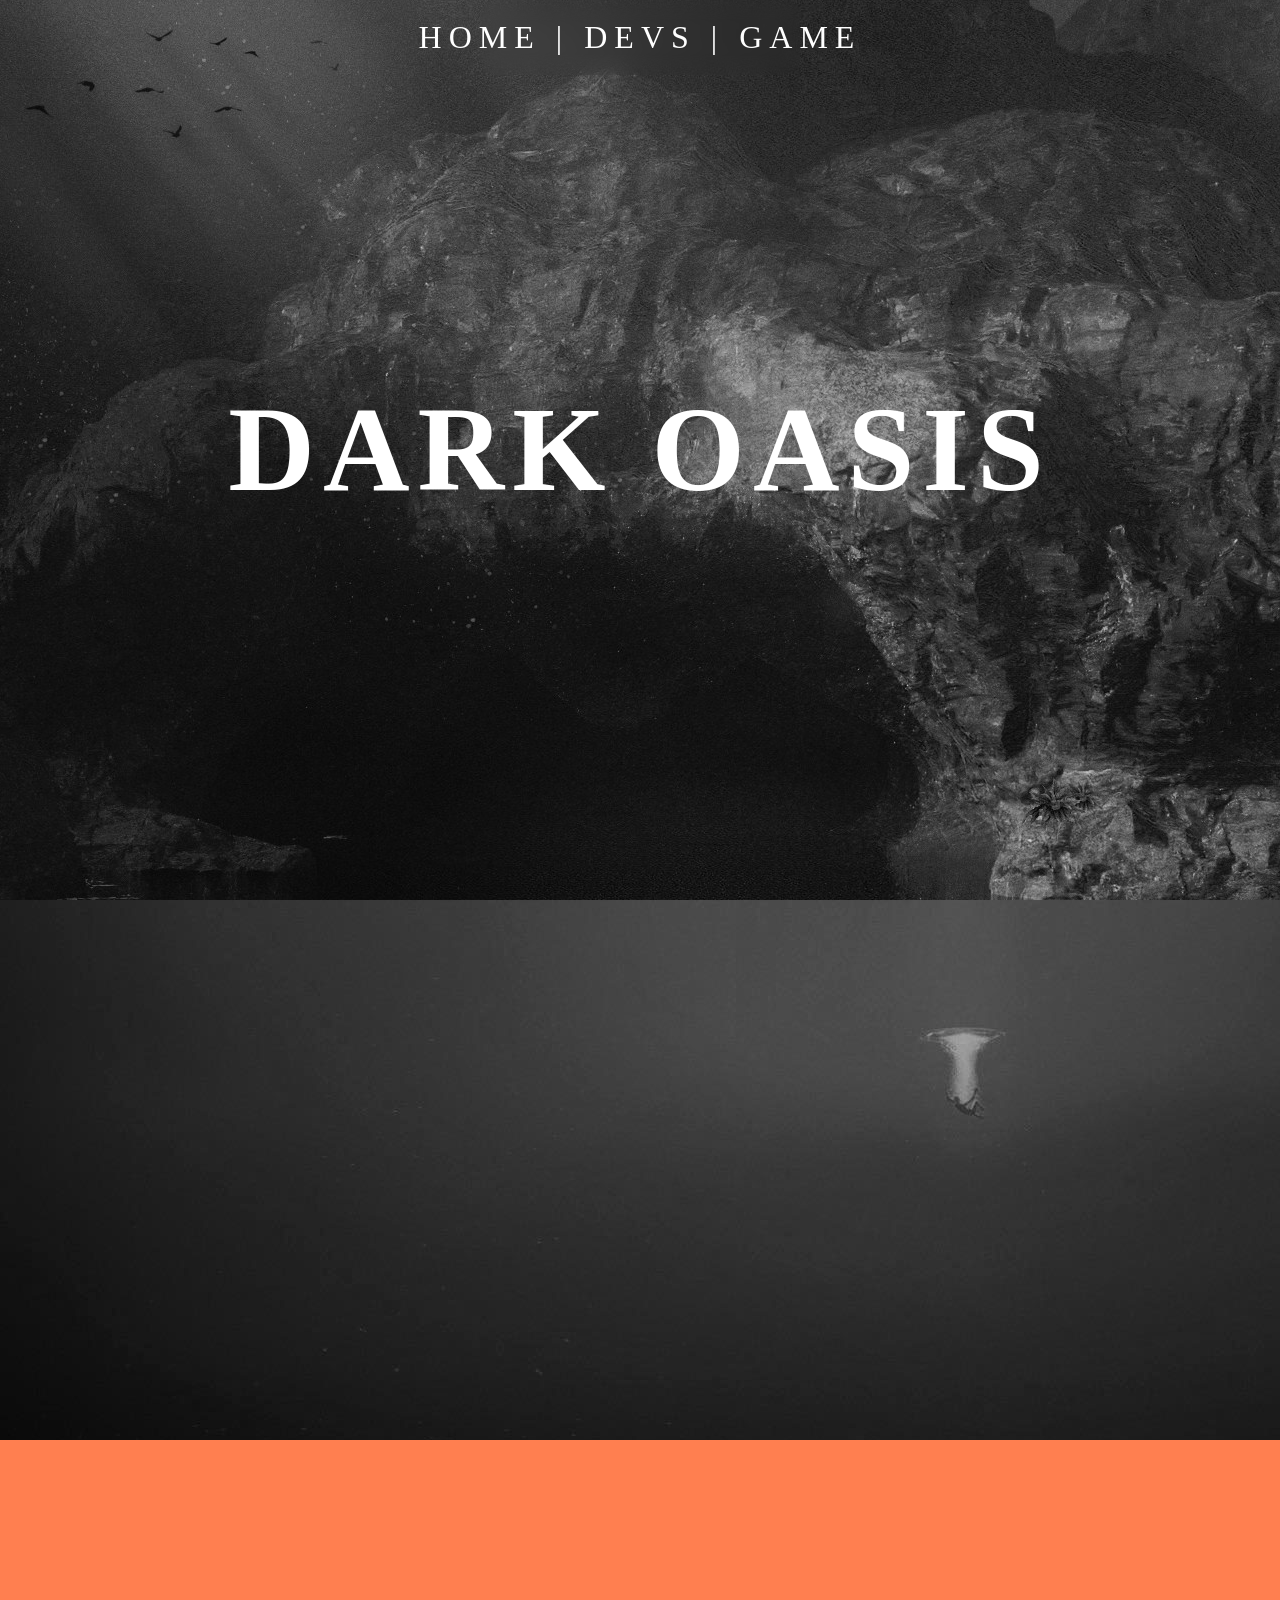
==== index.html @ 1d312c6d "Initial FIle Upload" ====
<!DOCTYPE html>
<html lang="en">
<head>
    <meta charset="UTF-8">
    <meta name="viewport" content="width=device-width, initial-scale=1.0">
    <title>Dark Oasis</title>
    <link rel="stylesheet" href="styles.css">
</head>
<body>

    <div id="navbar">
        <ul id="navbarList">
            <li><a class="navbarLinks" href="#homepage">HOME</a></li>
            <li>|</li>
            <li><a class="navbarLinks" href="#aboutDev">DEVS</a></li>
            <li>|</li>
            <li><a class="navbarLinks" href="#aboutGame">GAME</a></li>
        </ul>

    </div>

    <section id="homepage">
        <h1 id="title">DARK OASIS</h1>
    </section>

    <section id="aboutDev">
        <div id="aboutUpperImage"></div>
    </section>

    <section id="aboutGame">

    </section>
    
</body>
</html>
---- styles.css ----
* {
    margin: 0px;
    padding: 0px;
}

@font-face {
    font-family: Skranji;
    src: url("/fonts/Skranji/Skranji-Regular.ttf");
}
:root {
    --title-font: Skranji;
}
html {
    scroll-behavior: smooth;
}
/*Navigation bar stylings*/
body {
    display: flex;
    
    align-items: center;
    flex-direction: column;
}
#navbar {
    display: flex;
    justify-content: center;
    align-items: center;

    width: 25%;
    height: 75px;
    position: fixed;

    
    border-radius: 15px;

    backdrop-filter: blur(10px);

}
#navbarList {
    display: flex;
    gap: 15px;

    font-family: var(--title-font);
    letter-spacing: 7px;
    font-size: 2rem;
    color: white;

    list-style-type: none;
}
.navbarLinks:link,.navbarLinks:visited {
    text-decoration: none;
    color: white;
}
.navbarLinks:hover {
    color:lightskyblue;
}

/*Homepage Stylings*/
#homepage {
    display: flex;
    justify-content: center;
    align-items: center;

    height: 100vh;
    width: 100vw;

    background-image: url("img/dark-cave-large.jpg");
    background-repeat: no-repeat;
    background-position: center;
    background-size: fill;
}
#title {
    text-align: center;

    font-family: var(--title-font);
    color: white;

    letter-spacing: 8px;
    font-size: 120px;
    
}

/*Dev about page sytlings*/
#aboutDev {
    display: flex;

    height: 100vh;
    width: 100vw;

    background-color: coral;

}
#aboutUpperImage {
    width: 100vw;
    height: 60vh;

    background-color: lightsalmon;
    background-image: url("/img/man-falling-b-and-w.jpg");
}

/*About */
#aboutGame {
    display: flex;
    justify-content: center;
    align-items: center;

    height: 100vh;
    width: 100vw;

    background-color: chocolate;
}
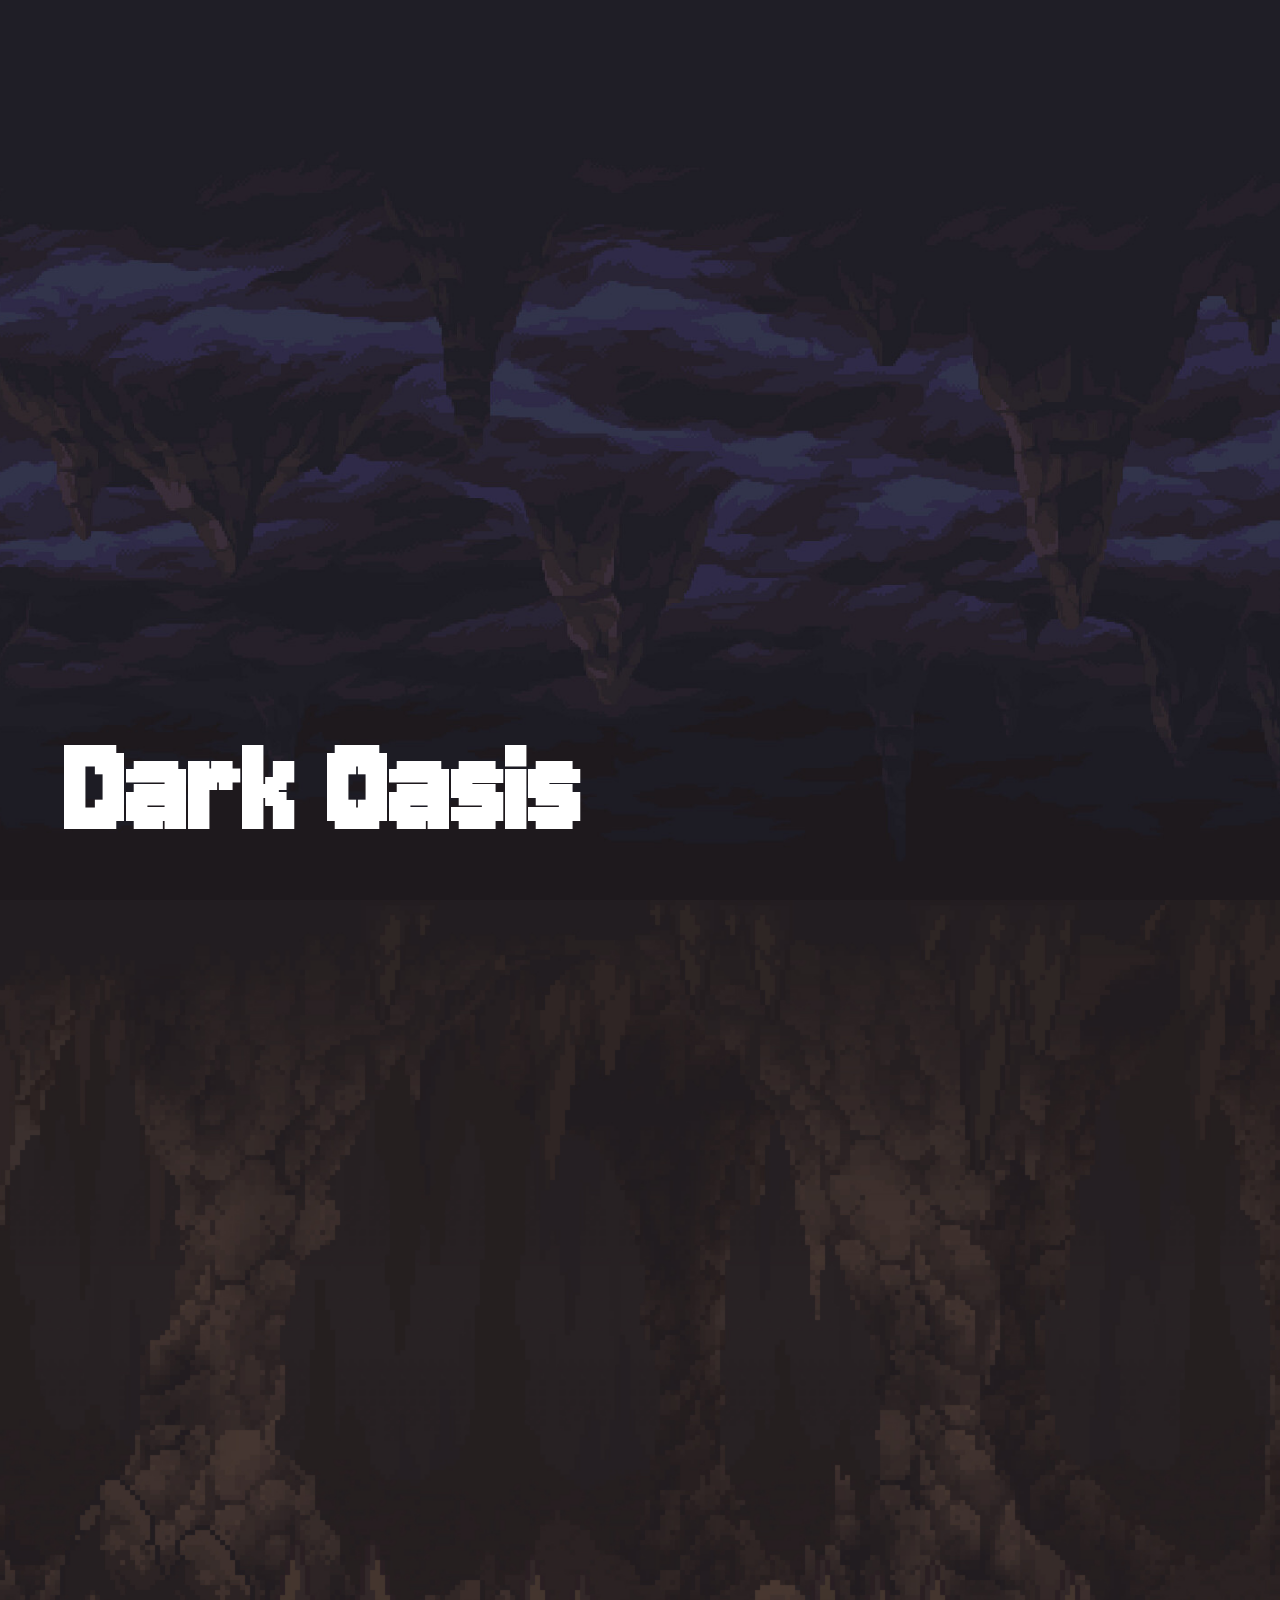
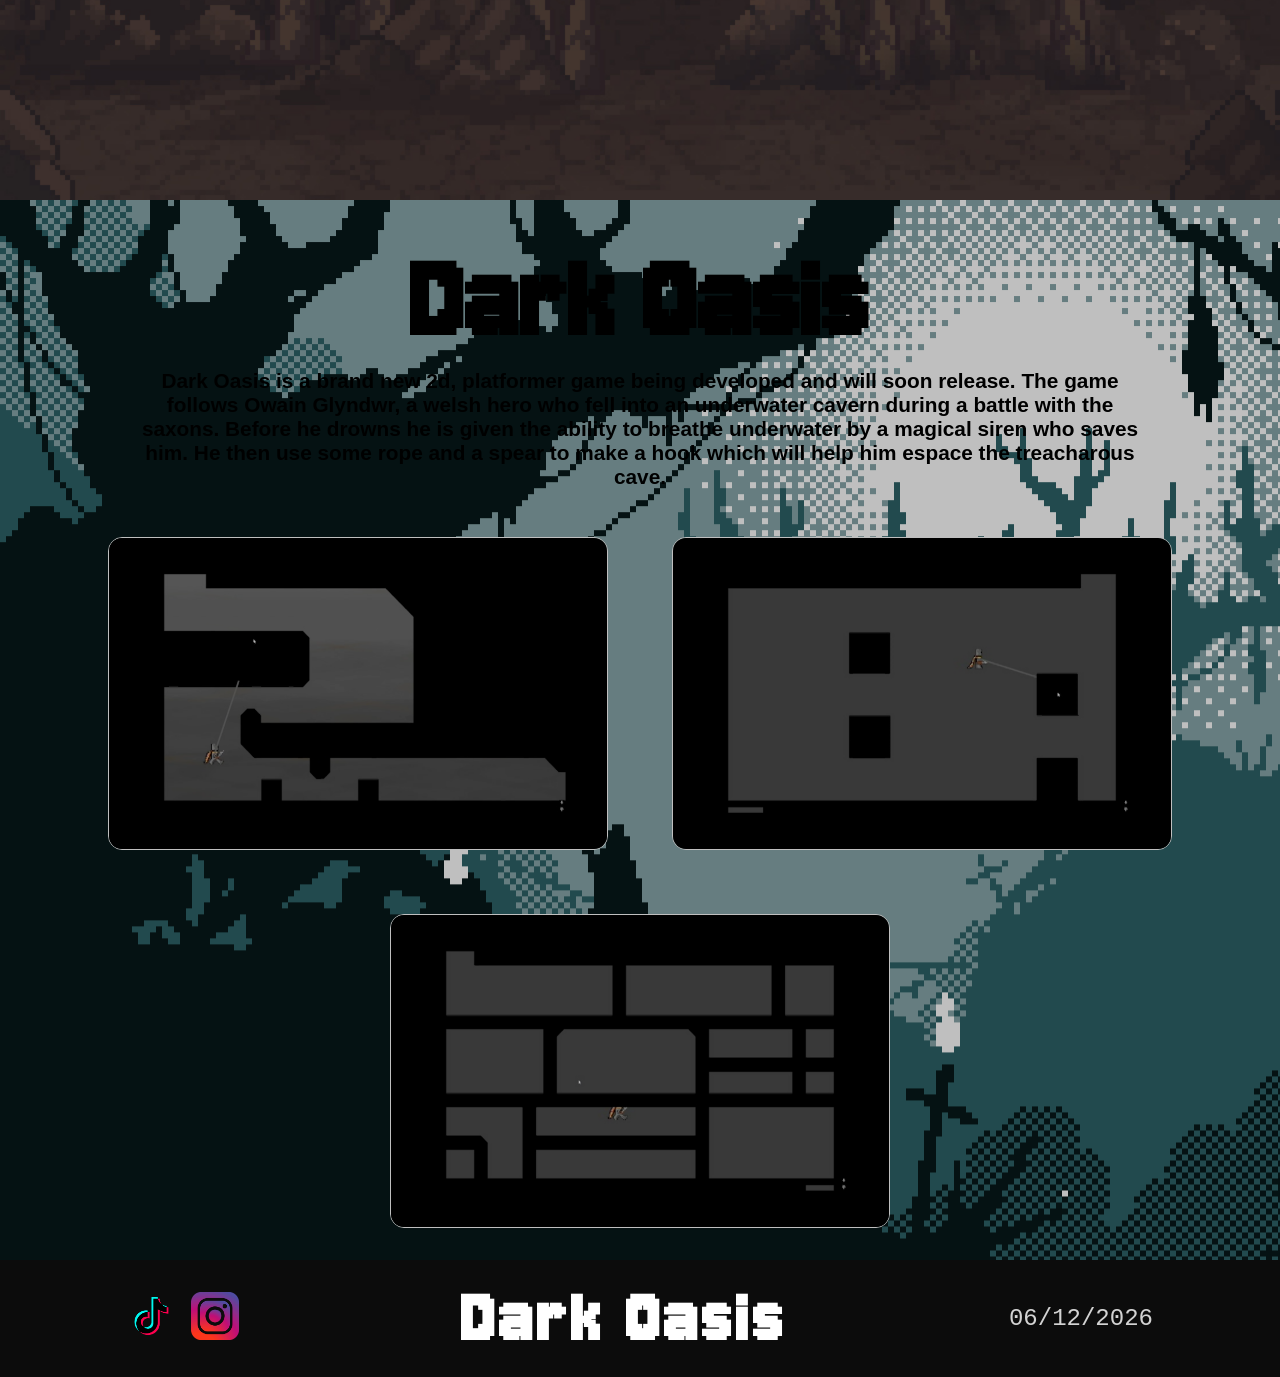
==== commit 9a6f9c5d: "Added footer" ====
--- a/index.html
+++ b/index.html
@@ -5,31 +5,48 @@
     <meta name="viewport" content="width=device-width, initial-scale=1.0">
     <title>Dark Oasis</title>
     <link rel="stylesheet" href="styles.css">
+    <script src="script.js" defer></script>
 </head>
 <body>
+  <section id="homepage">
+    <h1 id="mainTitle">Dark Oasis</h1>
+  </section>
 
-    <div id="navbar">
-        <ul id="navbarList">
-            <li><a class="navbarLinks" href="#homepage">HOME</a></li>
-            <li>|</li>
-            <li><a class="navbarLinks" href="#aboutDev">DEVS</a></li>
-            <li>|</li>
-            <li><a class="navbarLinks" href="#aboutGame">GAME</a></li>
-        </ul>
+  <section id="marinePierce">
 
+  </section>
+
+  <section id="dark-oasis-about">
+    <div class="info-container">
+      <h1>Dark Oasis</h1>
+      <p>Dark Oasis is a brand new 2d, platformer game being developed and will soon release.
+        The game follows Owain Glyndwr, a welsh hero who fell into an underwater cavern during
+        a battle with the saxons. Before he drowns he is given the ability to breathe underwater
+        by a magical siren who saves him. He then use some rope and a spear to make a hook which
+        will help him espace the treacharous cave.</p>
     </div>
+    <div class="image-container">
+      <img src="img/gameplay/do-gameplay-1.png" alt="Gameplay image 1" class="gameplay-img">
+      <img src="img/gameplay/do-gameplay-2.png" alt="Gameplay image 2" class="gameplay-img">
+      <img src="img/gameplay/do-gameplay-3.png" alt="Gameplay image 3" class="gameplay-img">
+    </div>
+  </section>
 
-    <section id="homepage">
-        <h1 id="title">DARK OASIS</h1>
-    </section>
-
-    <section id="aboutDev">
-        <div id="aboutUpperImage"></div>
-    </section>
-
-    <section id="aboutGame">
-
-    </section>
-    
+  <section id="footer">
+    <div class="social-links">
+      <a href="https://www.tiktok.com/@darkoasis84" target="_blank">
+        <img src="img/logos/tiktok.png" alt="Tiktok logo">
+      </a>
+      <a href="https://www.instagram.com/darkoasisgame/" target="_blank">
+        <img src="img/logos/instagram.png" alt="Instagram logo">
+      </a>
+    </div>
+    <div class="footer-title-container">
+      <h1>Dark Oasis</h1>
+    </div>
+    <div class="date-container">
+      <p id="date"></p>
+    </div>
+  </section>
 </body>
 </html>
--- a/styles.css
+++ b/styles.css
@@ -1,110 +1,128 @@
-* {
-    margin: 0px;
-    padding: 0px;
+@font-face {
+    font-family: Jersey10;
+    src: url("font/Jersey10/Jersey10-Regular.ttf");
 }
 
-@font-face {
-    font-family: Skranji;
-    src: url("/fonts/Skranji/Skranji-Regular.ttf");
-}
-:root {
-    --title-font: Skranji;
-}
-html {
-    scroll-behavior: smooth;
-}
-/*Navigation bar stylings*/
-body {
-    display: flex;
-    
-    align-items: center;
-    flex-direction: column;
-}
-#navbar {
-    display: flex;
-    justify-content: center;
-    align-items: center;
-
-    width: 25%;
-    height: 75px;
-    position: fixed;
-
-    
-    border-radius: 15px;
-
-    backdrop-filter: blur(10px);
-
-}
-#navbarList {
-    display: flex;
-    gap: 15px;
-
-    font-family: var(--title-font);
-    letter-spacing: 7px;
-    font-size: 2rem;
-    color: white;
-
-    list-style-type: none;
-}
-.navbarLinks:link,.navbarLinks:visited {
-    text-decoration: none;
-    color: white;
-}
-.navbarLinks:hover {
-    color:lightskyblue;
+* {
+  padding: 0;
+  margin: 0;
+  scroll-behavior: smooth;
+  box-sizing: border-box;
 }
 
-/*Homepage Stylings*/
-#homepage {
-    display: flex;
-    justify-content: center;
-    align-items: center;
-
-    height: 100vh;
-    width: 100vw;
-
-    background-image: url("img/dark-cave-large.jpg");
-    background-repeat: no-repeat;
-    background-position: center;
-    background-size: fill;
-}
-#title {
-    text-align: center;
-
-    font-family: var(--title-font);
-    color: white;
-
-    letter-spacing: 8px;
-    font-size: 120px;
-    
+:root {
+  --main-font: Jersey10;
 }
 
-/*Dev about page sytlings*/
-#aboutDev {
-    display: flex;
-
-    height: 100vh;
-    width: 100vw;
-
-    background-color: coral;
-
-}
-#aboutUpperImage {
-    width: 100vw;
-    height: 60vh;
-
-    background-color: lightsalmon;
-    background-image: url("/img/man-falling-b-and-w.jpg");
+body {
+  margin: 0px;
+  padding: 0px;
 }
 
-/*About */
-#aboutGame {
-    display: flex;
-    justify-content: center;
-    align-items: center;
+#homepage {
+  display: flex;
+  justify-content: flex-start;
+  align-items: flex-end;
+  height: 100vh;
+  width: 100vw;
+  background-image: url("img/stalactite-cave-ceiling.jpg");
+  background-position: center;
+  background-repeat: no-repeat;
+  background-size: cover;
+}
 
-    height: 100vh;
-    width: 100vw;
+#mainTitle {
+  color: white;
+  font-size: 9rem;
+  font-family: var(--main-font);
+  padding: 0px;
+  margin: 0px;
+  padding-left: 64px;
+  padding-bottom: 32px;
+}
 
-    background-color: chocolate;
+#marinePierce {
+  display: flex;
+  justify-content: flex-start;
+  align-items: flex-end;
+  height: 100vh;
+  width: 100vw;
+  background-image: url("img/caveBackground-purple.jpg");
+  background-position: center;
+  background-repeat: no-repeat;
+  background-size: cover;
 }
+
+#dark-oasis-about {
+  min-height: 100vh;
+  width: 100vw;
+
+  display: flex;
+  flex-direction: column;
+  justify-content: center;
+  align-items: center;
+  gap: 48px;
+  padding: 32px;
+  
+  background: url('img/do-about-background.gif');
+  filter: brightness(75%);
+}
+
+.info-container > h1 {
+  font-size: 8rem;
+  font-family: var(--main-font);
+  text-align: center; 
+}
+
+.info-container > p {
+  font-size: 1.3rem;
+  font-weight: bold;
+  font-family: 'Gill Sans', 'Gill Sans MT', Calibri, 'Trebuchet MS', sans-serif;
+  text-align: center;
+  max-width: 1000px;
+}
+
+.image-container {
+  display: flex;
+  justify-content: center;
+  flex-wrap: wrap;
+  gap: 64px;
+}
+
+.gameplay-img {
+  width: 500px;
+  border-radius: 14px;
+  border: 1px solid white;
+}
+
+#footer {
+  background-color: rgb(12, 12, 12);
+  padding: 16px;
+  display: flex;
+  justify-content: space-around;
+  align-items: center;
+}
+
+.social-links {
+  display: flex;
+  justify-content: center;
+  align-items: center;
+  gap: 16px;
+}
+
+.social-links > a > img {
+  width: 48px;
+}
+
+.footer-title-container > h1 {
+  color: white;
+  font-size: 5rem;
+  font-family: var(--main-font);
+  letter-spacing: 4px;
+}
+
+.date-container > p {
+  font-size: 1.5rem;
+  font-family: 'Courier New', Courier, monospace;
+  color: lightgray;
+}
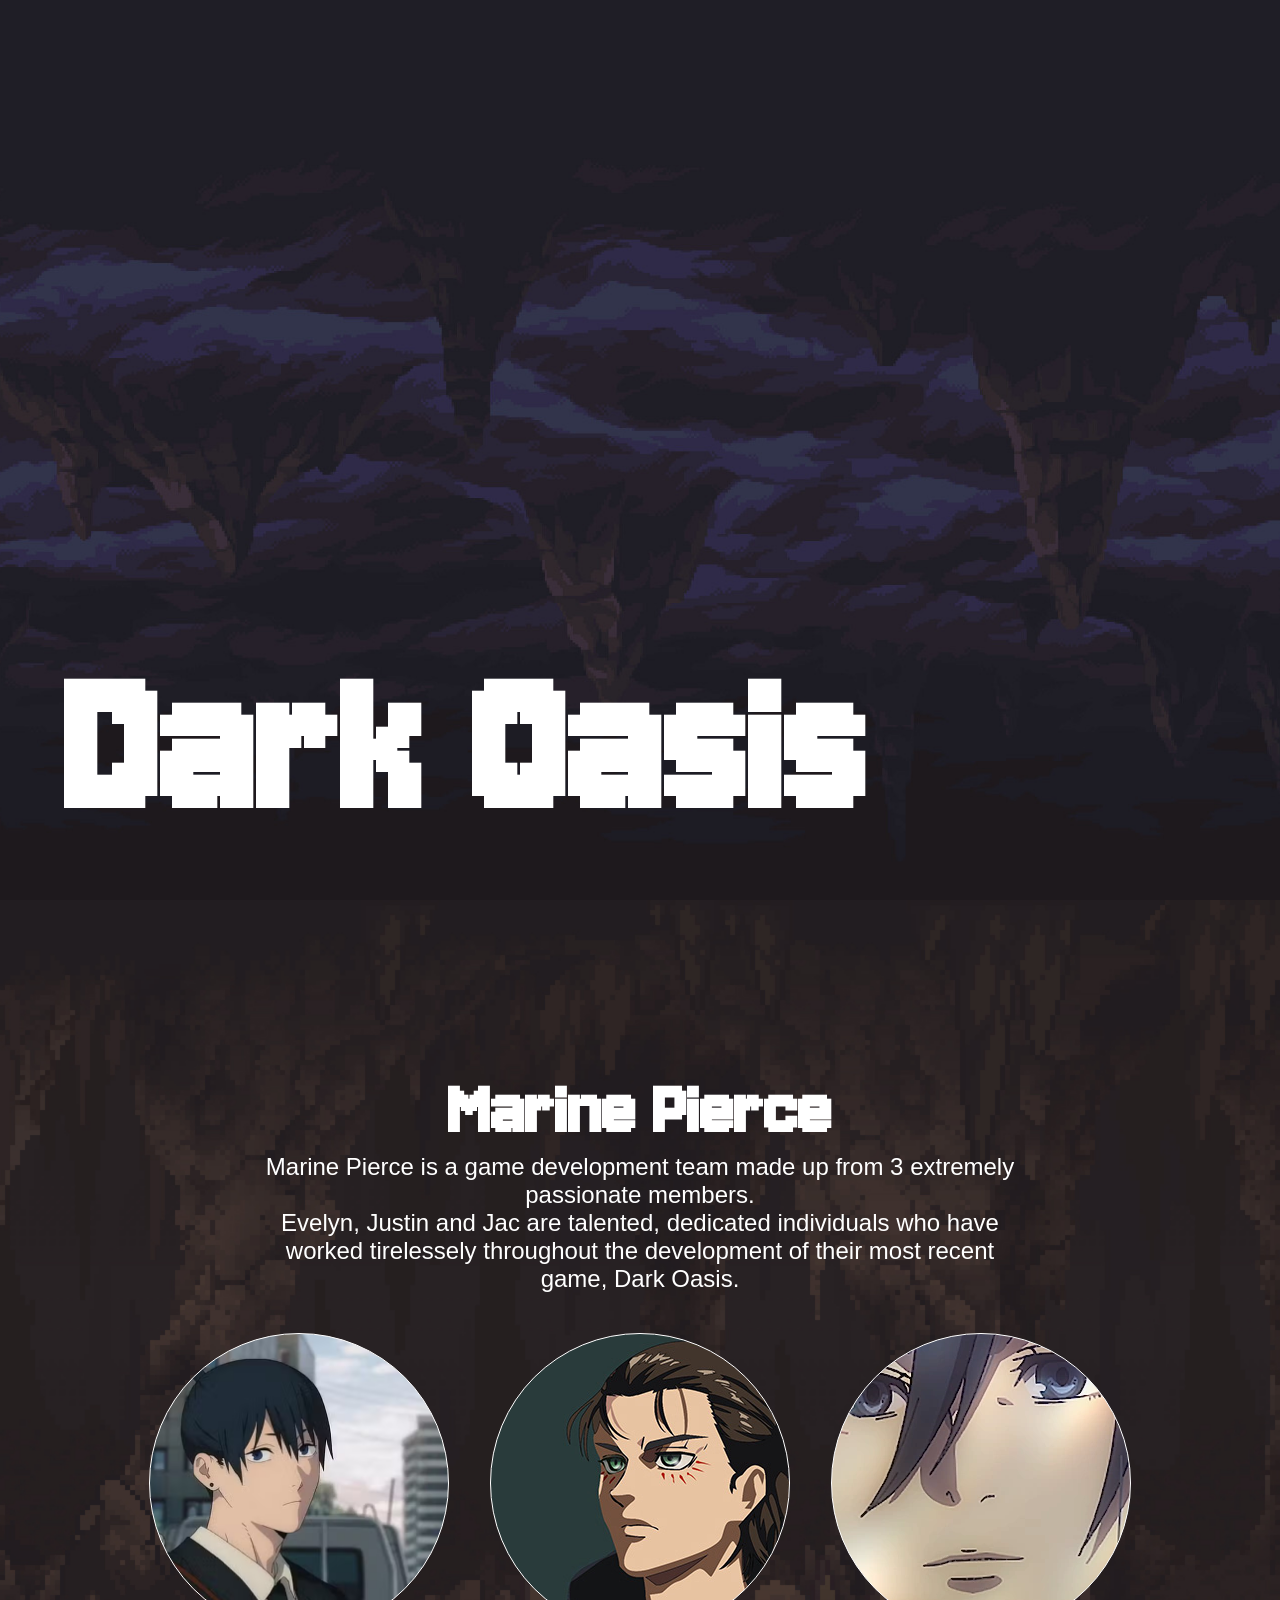
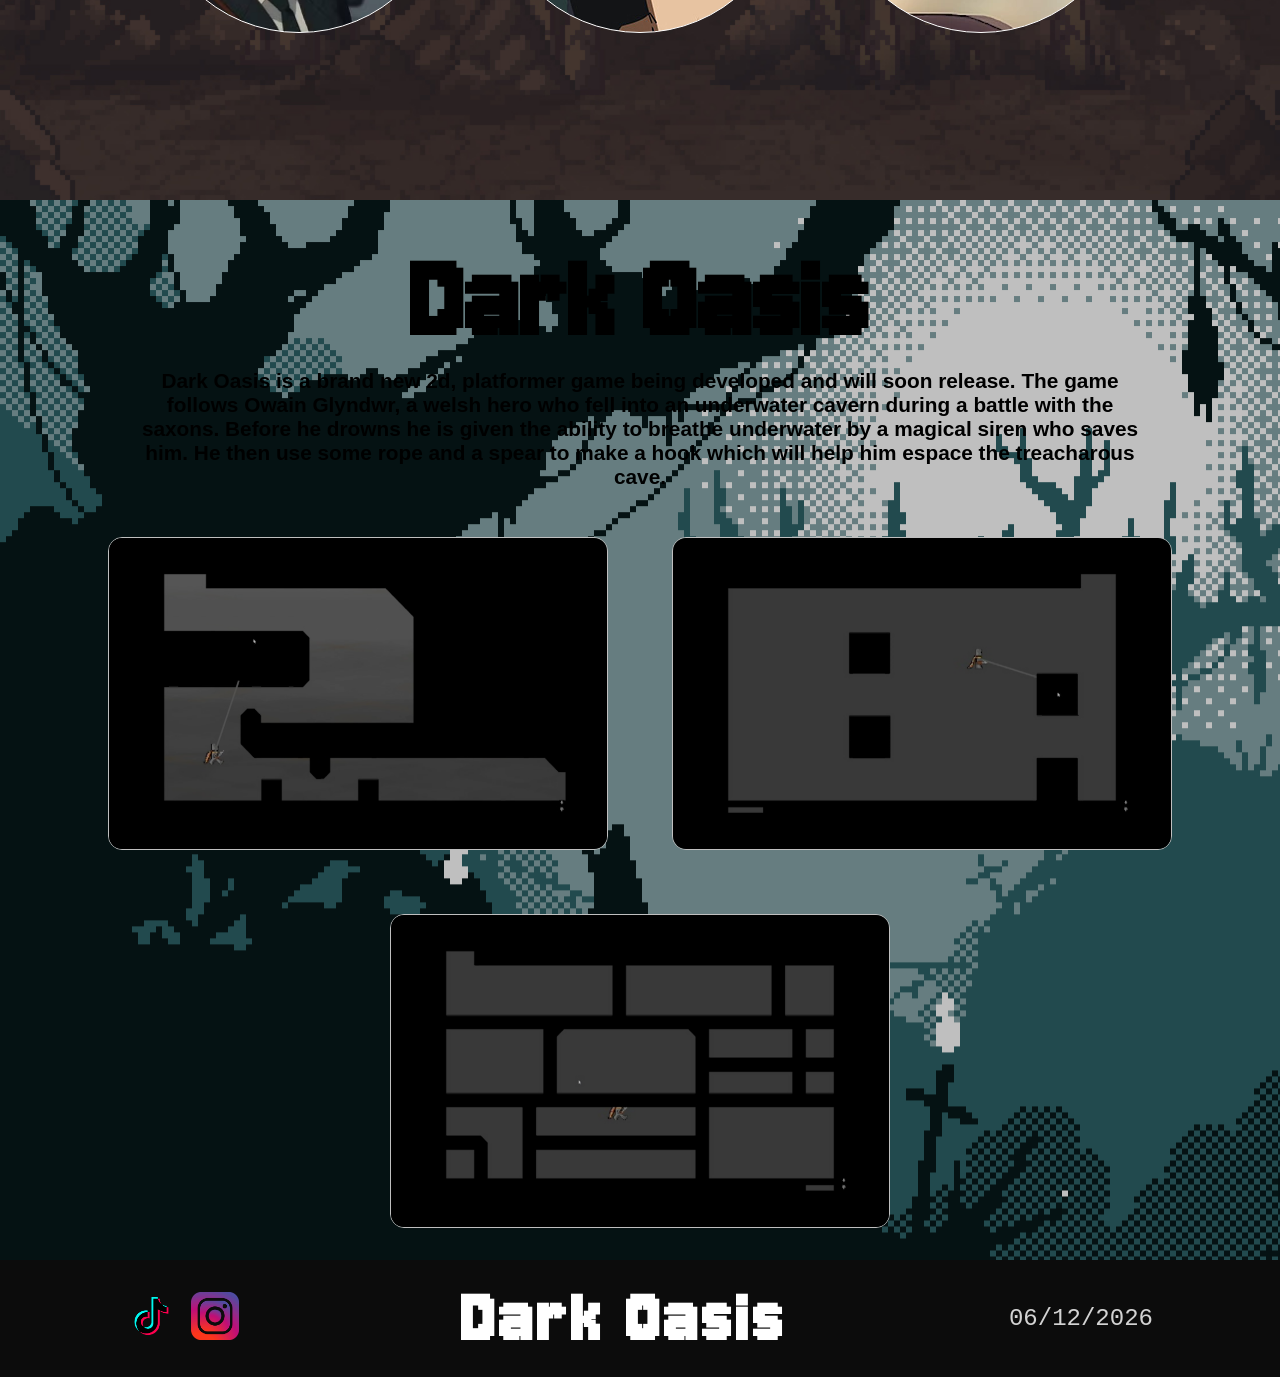
==== commit fc5535c6: "added about marine pierce page" ====
--- a/index.html
+++ b/index.html
@@ -13,8 +13,24 @@
   </section>
 
   <section id="marinePierce">
+    <h1>Marine Pierce</h1>
+    <div id="textBox">
+      <p>
+        Marine Pierce is a game development team made up from 3 extremely passionate members.
+        <br>
+        Evelyn, Justin and Jac are talented, dedicated individuals who have worked tirelessely
+        throughout the development of their most recent game, Dark Oasis.
+      </p>
+    </div>
 
+    <div id="circleBox">
+      <div class="circle" id="jac"></div>
+      <div class="circle" id="justin"></div>
+      <div class="circle" id="evelyn"></div>
+    </div>
   </section>
+
+
 
   <section id="dark-oasis-about">
     <div class="info-container">
@@ -27,7 +43,7 @@
     </div>
     <div class="image-container">
       <img src="img/gameplay/do-gameplay-1.png" alt="Gameplay image 1" class="gameplay-img">
-      <img src="img/gameplay/do-gameplay-2.png" alt="Gameplay image 2" class="gameplay-img">
+      <img src="img/gameplay/do-gameplay-2.png" alt="Gambrandoneplay image 2" class="gameplay-img">
       <img src="img/gameplay/do-gameplay-3.png" alt="Gameplay image 3" class="gameplay-img">
     </div>
   </section>
--- a/styles.css
+++ b/styles.css
@@ -33,7 +33,7 @@
 
 #mainTitle {
   color: white;
-  font-size: 9rem;
+  font-size: 14rem;
   font-family: var(--main-font);
   padding: 0px;
   margin: 0px;
@@ -43,16 +43,69 @@
 
 #marinePierce {
   display: flex;
-  justify-content: flex-start;
-  align-items: flex-end;
+  justify-content: center;
+  align-items: center;
+
+  flex-direction: column;
+
   height: 100vh;
   width: 100vw;
+
   background-image: url("img/caveBackground-purple.jpg");
   background-position: center;
   background-repeat: no-repeat;
   background-size: cover;
 }
 
+#marinePierce > h1 {
+  font-size: 5rem; 
+  font-family: var(--main-font);
+  color: white;
+
+}
+
+#textBox {
+  height: 20%;
+  width: 60%;
+}
+
+#textBox > p {
+  font-size: 1.5rem;
+  color: white;
+  font-family: 'Gill Sans', 'Gill Sans MT', Calibri, 'Trebuchet MS', sans-serif;
+
+  text-align: center;
+}
+
+#circleBox {
+  display: flex;
+  justify-content: space-around;
+
+  height: 300px;
+  width: 80%;
+}
+
+.circle {
+  height: 300px;
+  width: 300px;
+
+  border-radius: 150px;
+
+  border: thin white solid;
+}
+
+#jac {
+  background-image: url("img/aki-hayakawa-with-a-neutral-look-in-chainsaw-man.avif");
+  background-position: 20% 30%;
+  background-size: cover;
+}
+#justin {
+  background-image: url("img/erenYaeger.jpeg");
+}
+#evelyn {
+  background-image: url("img/mikasa.webp");
+  background-position: center;
+}
 #dark-oasis-about {
   min-height: 100vh;
   width: 100vw;
